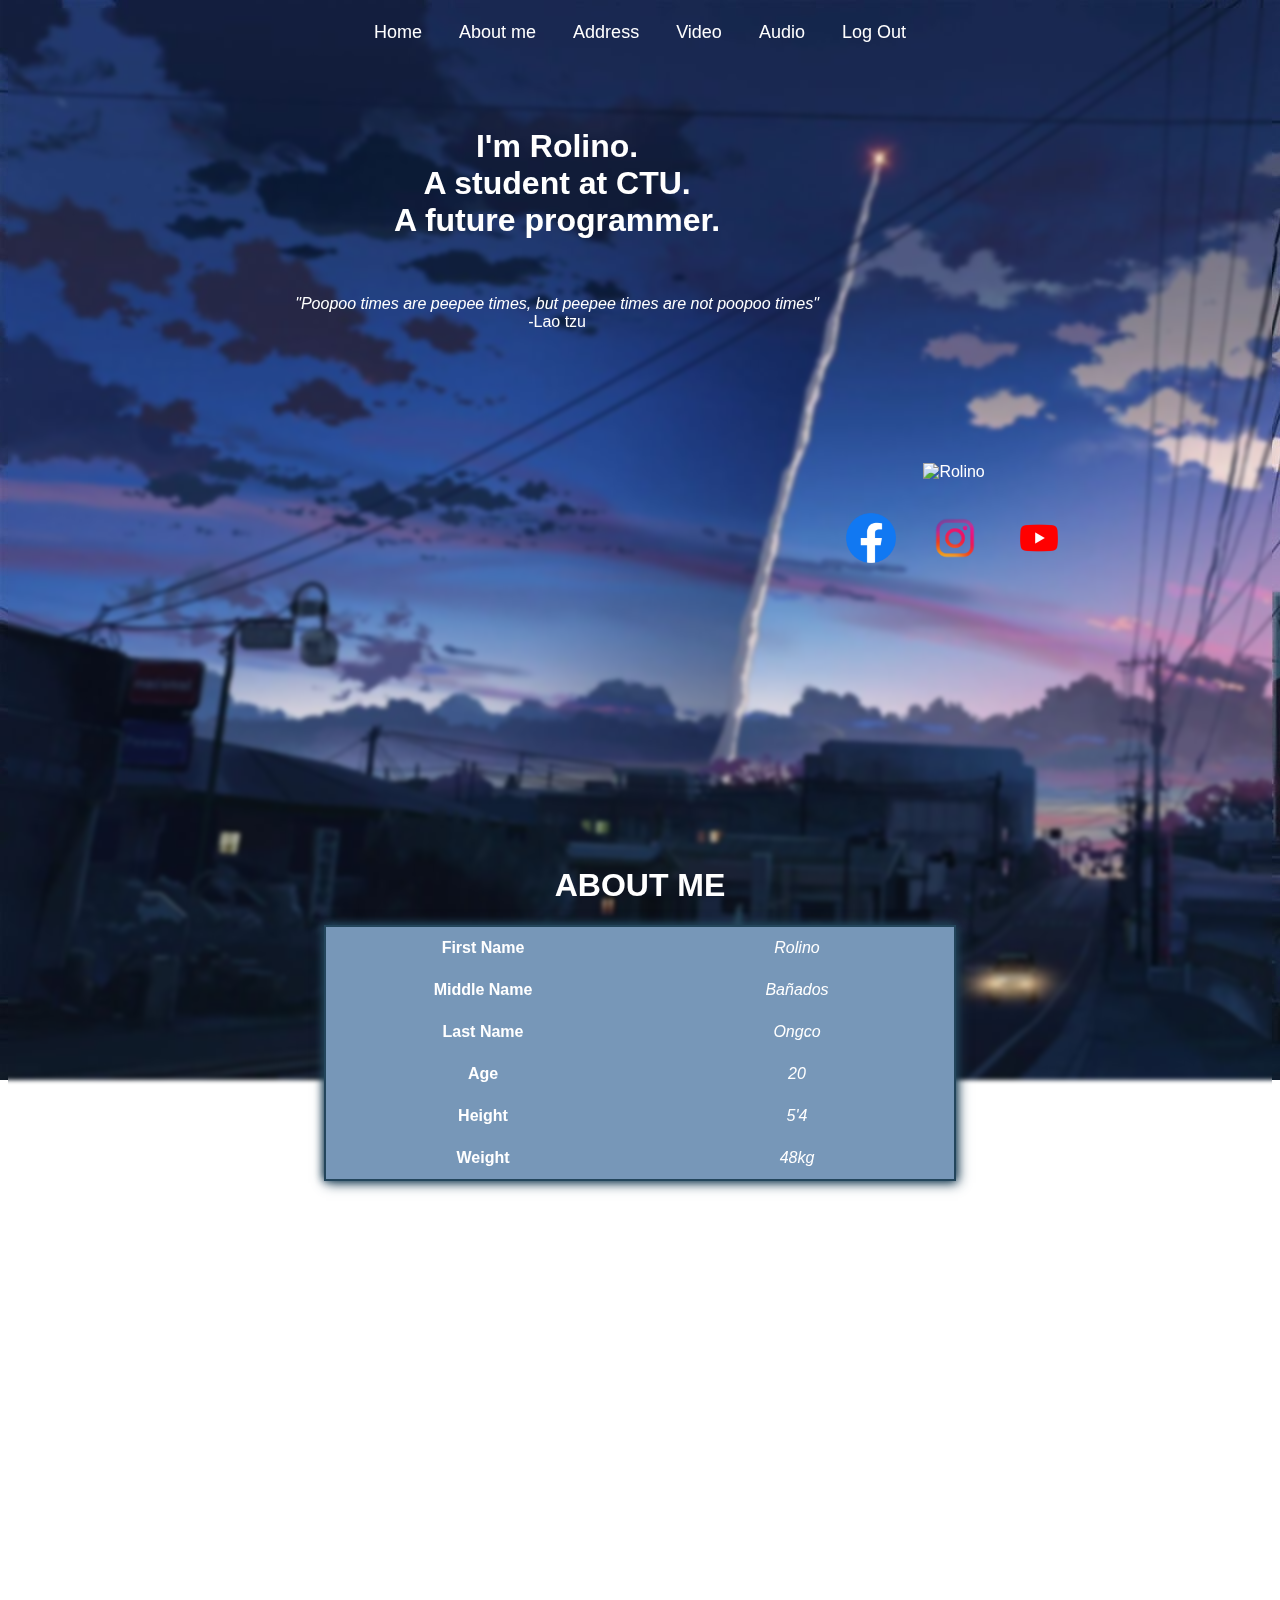
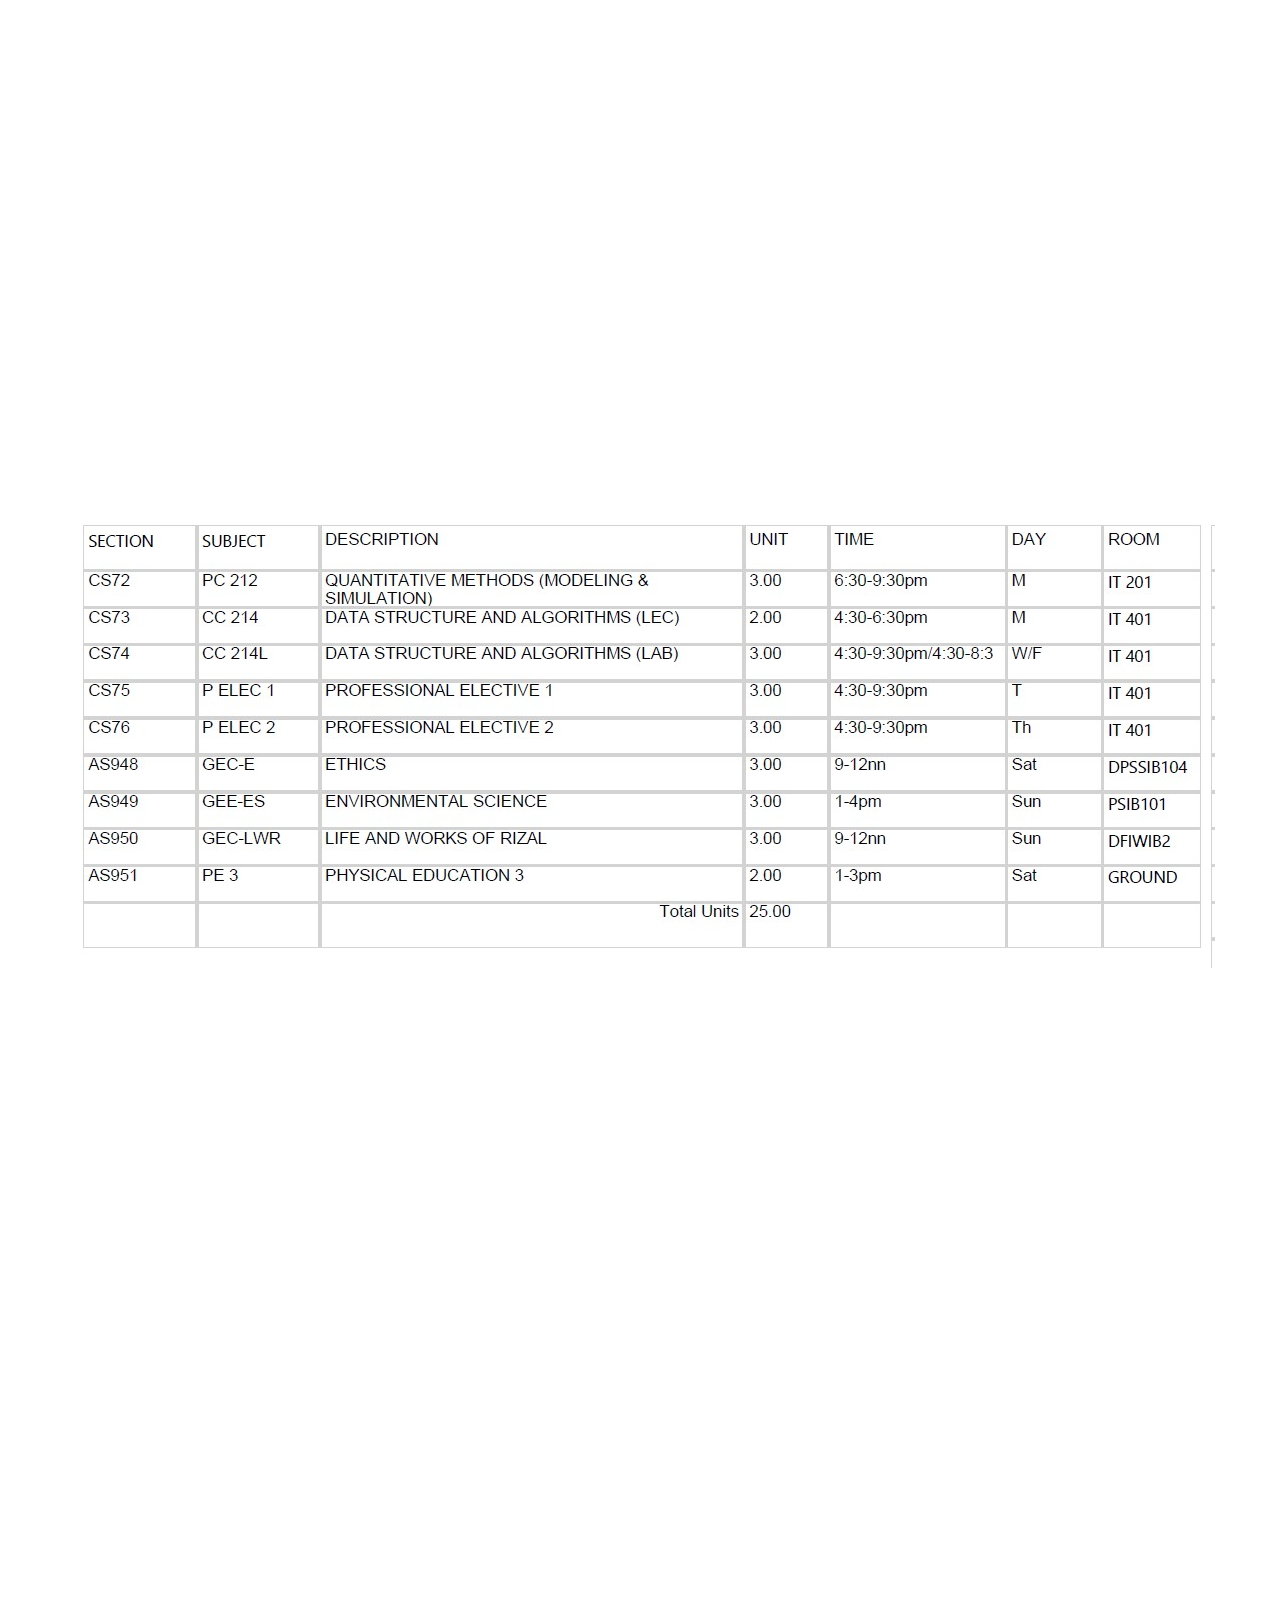
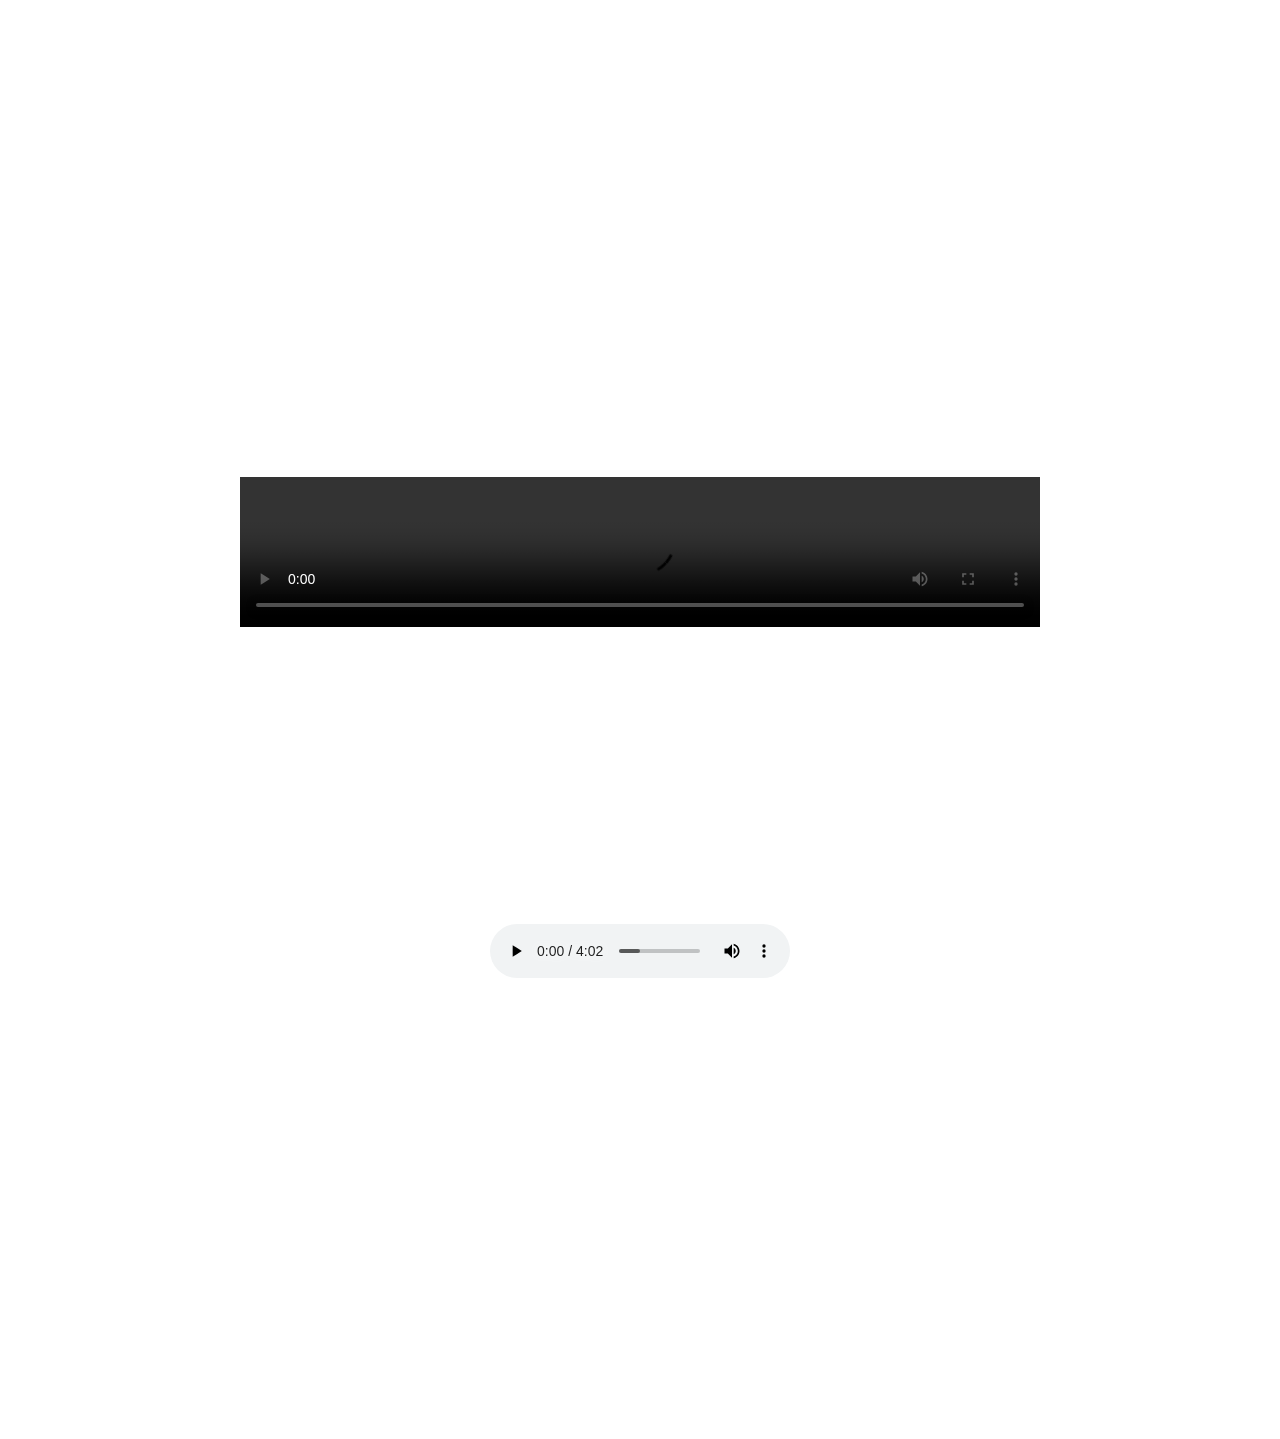
==== index.html @ fd8400d2 "first commit" ====
<!DOCTYPE html>
<html lang="en">
    <head>
        <link rel="stylesheet" href="css/styles.css">
        <title>Home</title>
        <link rel="icon" type="image/x-icon" href="img/index.jpeg">
    </head>
    <body style="background-image: url(img/index-bg.jpg);">
        <ul class="navbar">
            <li><a href="#home">Home</a></li>
            <li><a href="#aboutme">About me</a></li>
            <li><a href="#address">Address</a></li>
            <li><a href="#video">Video</a></li>
            <li><a href="#audio">Audio</a></li>
            <li><a href="loginpage.html">Log Out</a></li>
          </ul>

        <div id="home"> 
            <div class="name">
                <h1>I'm Rolino. <br>A student at CTU. <br>A future programmer.</h1>
                <br>
                <p>
                    <i>"Poopoo times are peepee times, but peepee times are not poopoo times"</i> <br>-Lao tzu
                </p>
            </div>
            <div class="pic">
                <img src="img/rolino.jpeg"  title="Rolino" alt="Rolino"  width="400" height="400">
            </div>
            <div>
                <ul class="contacts">
                    <a href="https://www.facebook.com/rolino.ongco" target="_blank"><img src="img/facebook-logo.png" alt="facebook"></a>
                    <a href="https://www.instagram.com/quandale.dinglle/" target="_blank"><img src="img/instagram-logo.png" alt="instagram"></a>
                    <a href="https://www.youtube.com/channel/UCeXuuWSbj8lLDLQvMsfTQ0w" target="_blank"><img src="img/youtube-logo.png" alt="youtube"></a>
                </ul>
            </div>
            
        </div>

        <div id="aboutme">
            <h1>ABOUT ME</h1>
            <table>
                <tr>
                    <th>First Name</th>
                    <td>Rolino</td>
                </tr>
                <tr>
                    <th>Middle Name</th>
                    <td>Bañados</td>
                </tr>
                <tr>
                    <th>Last Name</th>
                    <td>Ongco</td>
                </tr>
                <tr>
                    <th>Age</th>
                    <td>20</td>
                </tr>
                <tr>
                    <th>Height</th>
                    <td>5'4</td>
                </tr>
                <tr>
                    <th>Weight</th>
                    <td>48kg</td>
                </tr>
            </table>
        </div>

        <section class="college">
            <a href="https://www.ctu.edu.ph/" target="_blank">
                <img class="animate" src="img/ctulogopng.png" title="CTU Logo" alt="CTU logo"></a>

            <h1 class="animate2">This is my current college. <br>Cebu Techonologoical University (CTU)</h1>
        </section>

        <div class="schedule">
            <h1>CURRENT CLASS SCHEDULE</h1>
            <img src="img/schedule.jpg" alt="Rolino's class schedule">
        </div>
        
        <div id="address">
            <h1>CURRENT ADDRESS</h1>
            <iframe src="https://www.google.com/maps/embed?pb=!1m18!1m12!1m3!1d583.
            5906183602007!2d123.98041534513551!3d10.268507272431592!2m3!1f0!2f0!3f0
            !3m2!1i1024!2i768!4f13.1!3m3!1m2!1s0x33a990a1f96a5f23%3A0x59021c4fcfbebfa2!2sCitivan%20Service%20Garage!5e0!3m2!1sen!2sph!4v1699229070715!5m2!1sen!2sph" width="600" height="450" style="border:0;" allowfullscreen="" loading="lazy" referrerpolicy="no-referrer-when-downgrade"></iframe>
        </div>

        <div id="video">
            <h1>VIDEO</h1>
            <p>DOOM Spider Mastermind Boss Fight</p>
            <video width="800" controls>
                <source src="video/video.mp4" type="video/mp4">
                Your browser does not support the video tag.
            </video>

        </div>

        <div id="audio">
            <h1>AUDIO</h1>
            <p>Adtong ni Aging Gabie</p>
            <audio controls>
                <source src="audio/adtoNiAgingGabie.mp3" type="audio/mpeg">
            </audio>
        </div>
        
        <script src="js/animation.js"></script>
    </body>
</html>
---- css/styles.css ----
html{
    scroll-behavior: smooth;
    scroll-padding: 10rem;
}

body{
    background-attachment: fixed;
    background-repeat: no-repeat;
    backdrop-filter: blur(2px);
    font-family: 'Trebuchet MS', 'Lucida Sans Unicode', 'Lucida Grande', 'Lucida Sans', Arial, sans-serif;
    color: white;
    
}

.navbar {
    position: sticky;
    font-size: large;
    top: 0;
    list-style-type: none;
    margin: 0;
    padding: 0;
    overflow: hidden;
    background-color: transparent;
    text-align: center;
    z-index: 1;
}
  
li {
    display: inline-block;
}
  
li a {
    display: block;
    color: #ffffff;
    text-align: center;
    padding: 14px 16px;
    text-decoration: none;
}
  
li a{
    transition: .1s ease-in-out;
}
li a:hover {
    transform: scale(1.2);
}

/*.active {
    background-color: #04AA6D;
}
*/

#home{
    display: block;
    text-align: center;
    margin-top: 200px;
    margin-bottom: 300px;
    font-family: 'Trebuchet MS', 'Lucida Sans Unicode', 'Lucida Grande', 'Lucida Sans', Arial, sans-serif;

}
#home .name{
    display: inline-block;
    position: relative;
    bottom: 150px;
    margin-right: 100px;
    
}

#home .pic {
    display: inline-block;
    position: relative;
    
}

.contacts img{
    position: relative;
    width: 50px;
    height: 50px;
    margin-right: 30px;
    left: 310px;
    transition: .1s ease-in-out;
}

.contacts img:hover{
    transform: scale(1.5);
}

#aboutme{
    text-align: center;
}

#aboutme table{
    border: 2px solid #23455b;
    border-collapse: collapse;
    background-color: #7797b8;
    width: 50%;
    margin-left: auto;
    margin-right: auto;
    box-shadow: 2px 2px 12px #23455b, -1px -1px 8px #23455b
}

#aboutme tr{
    transition: all .1s ease-in;
    cursor: pointer;
}

#aboutme tr:hover{
    background-color: #7797b8;
    transform: scale(1.02);
    box-shadow: 2px 2px 12px #23455b, -1px -1px 8px #23455b;
}

#aboutme td, th{
    width: 50%;
    color: white;
    padding: 12px;
    
}

#aboutme td{
    font-style: italic; 
}

section{
    margin-top: 200px;
    text-align: center;
}

section .animate{
    opacity: 0;
    filter: blur(5px);
    transition: 1s;
}
section.show-animate .animate{
    opacity: 1;
    filter: blur(0);
}

.college .animate{
    width: 400px;
    height: 400px;
    margin-right: 200px;
}

.college .animate{
    transform: translateX(-100%);
}

.college.show-animate .animate{
    transform: translateX(0);
}

section .animate2{
    opacity: 0;
    filter: blur(5px);
    transition: 1s;
}
section.show-animate .animate2{
    opacity: 1;
    filter: blur(0);
}

.college .animate2{
    transform: translateX(100%);
}

.college.show-animate .animate2{
    transform: translateX(0);
}

.college h1{
    display: inline-block;
    position: relative;
    bottom: 150px;
}

.schedule{
    text-align: center;
    margin-top: 200px;
}

.schedule img{
    transition: all .1s ease-in;
    cursor: pointer;
    margin-top: 30px;
}

.schedule img:hover{
    background-color: #0a0d10;
    transform: scale(1.02);
}

#address{
    text-align: center;
    margin-top: 300px;
}

#video{
    text-align: center;
    margin-top: 200px;
}

#audio{
    text-align: center;
    margin-top: 200px;
    height: 600px;
}
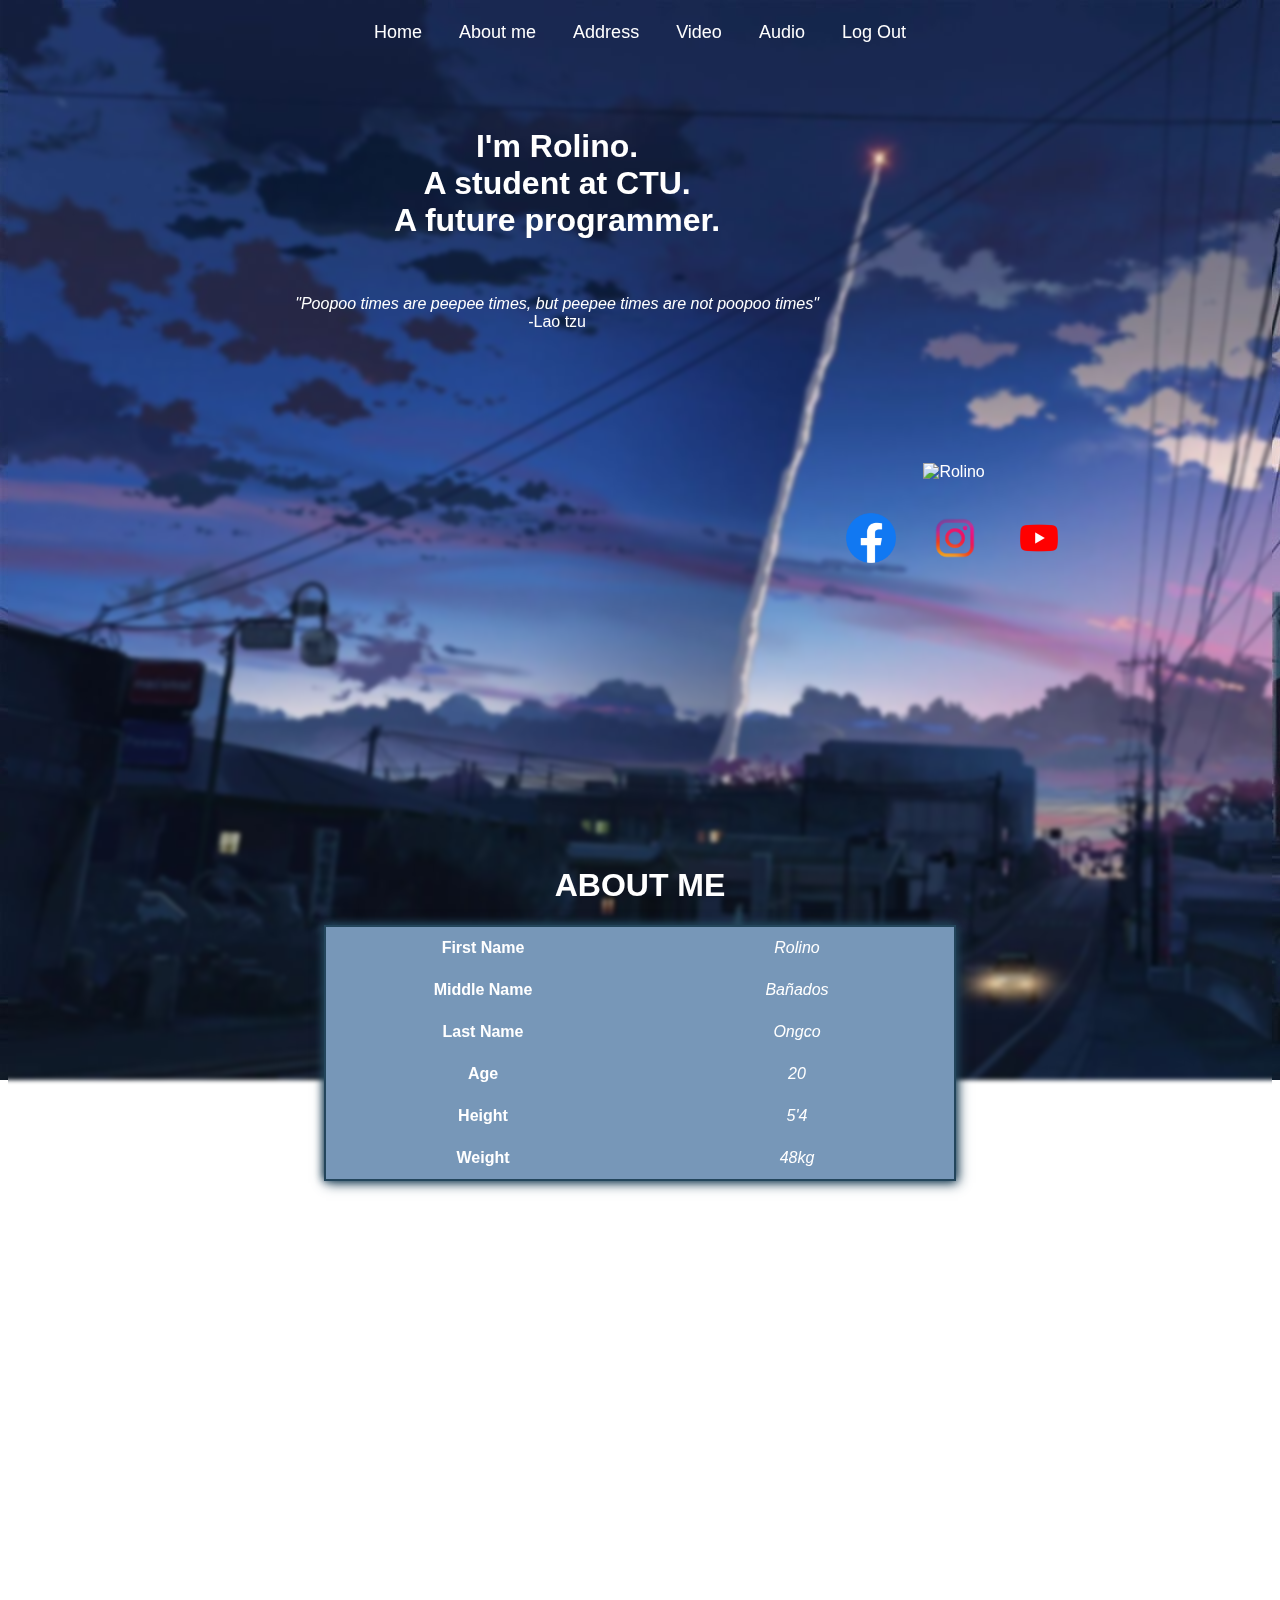
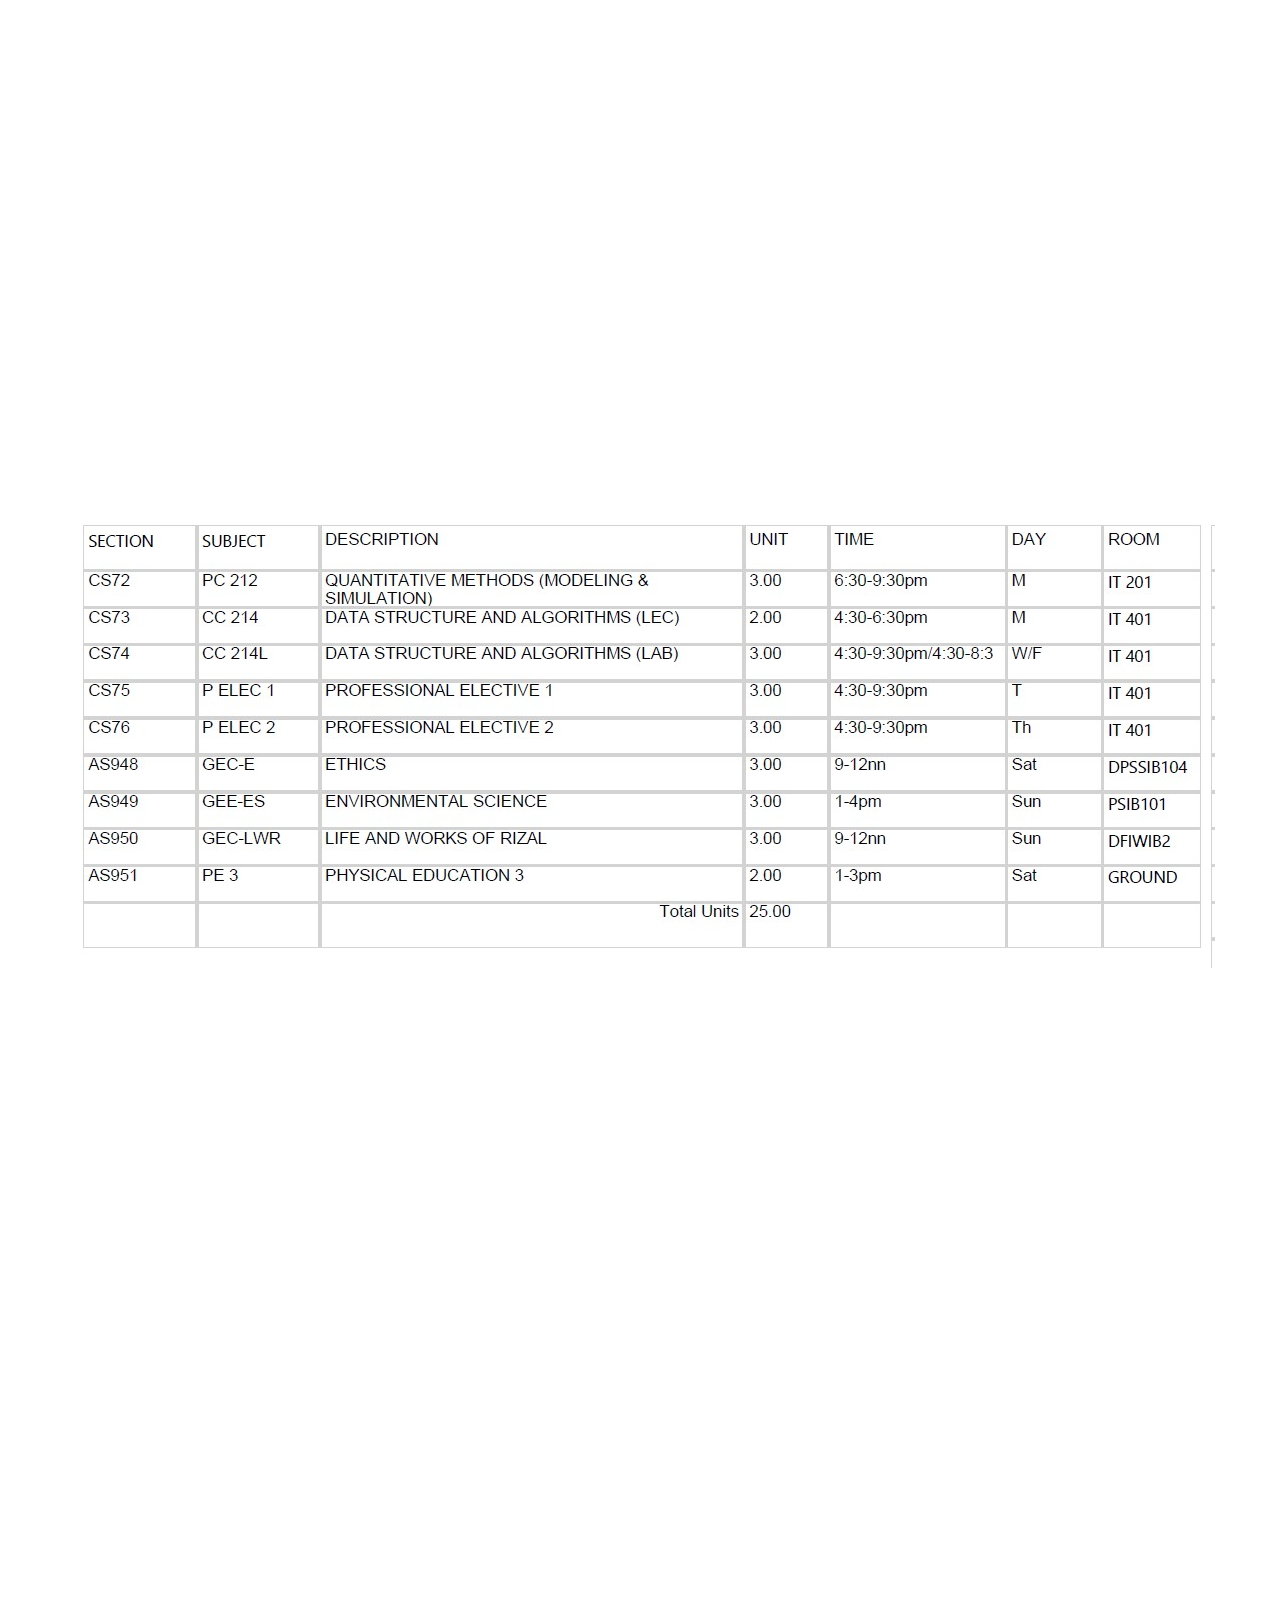
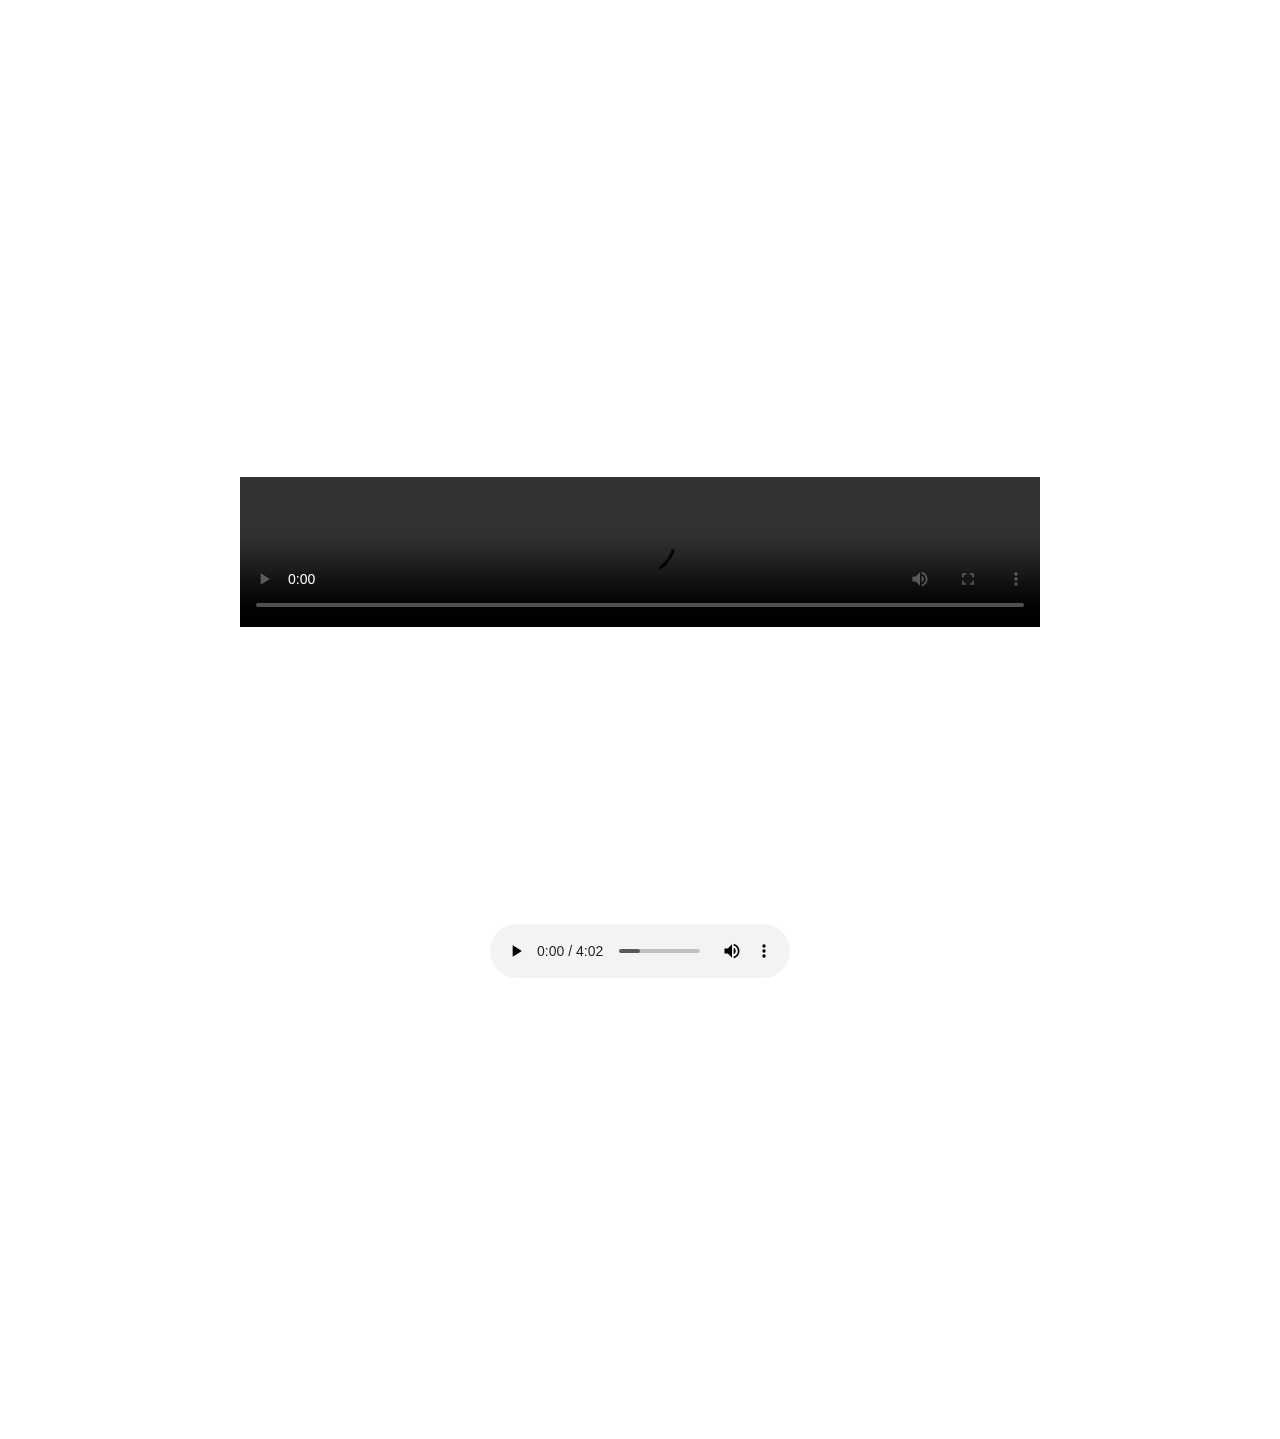
==== commit 7b3d5754: "first commit" ====
--- a/index.html
+++ b/index.html
@@ -3,7 +3,7 @@
     <head>
         <link rel="stylesheet" href="css/styles.css">
         <title>Home</title>
-        <link rel="icon" type="image/x-icon" href="img/index.jpeg">
+        <link rel="icon" type="image/x-icon" href="img/index.png">
     </head>
     <body style="background-image: url(img/index-bg.jpg);">
         <ul class="navbar">
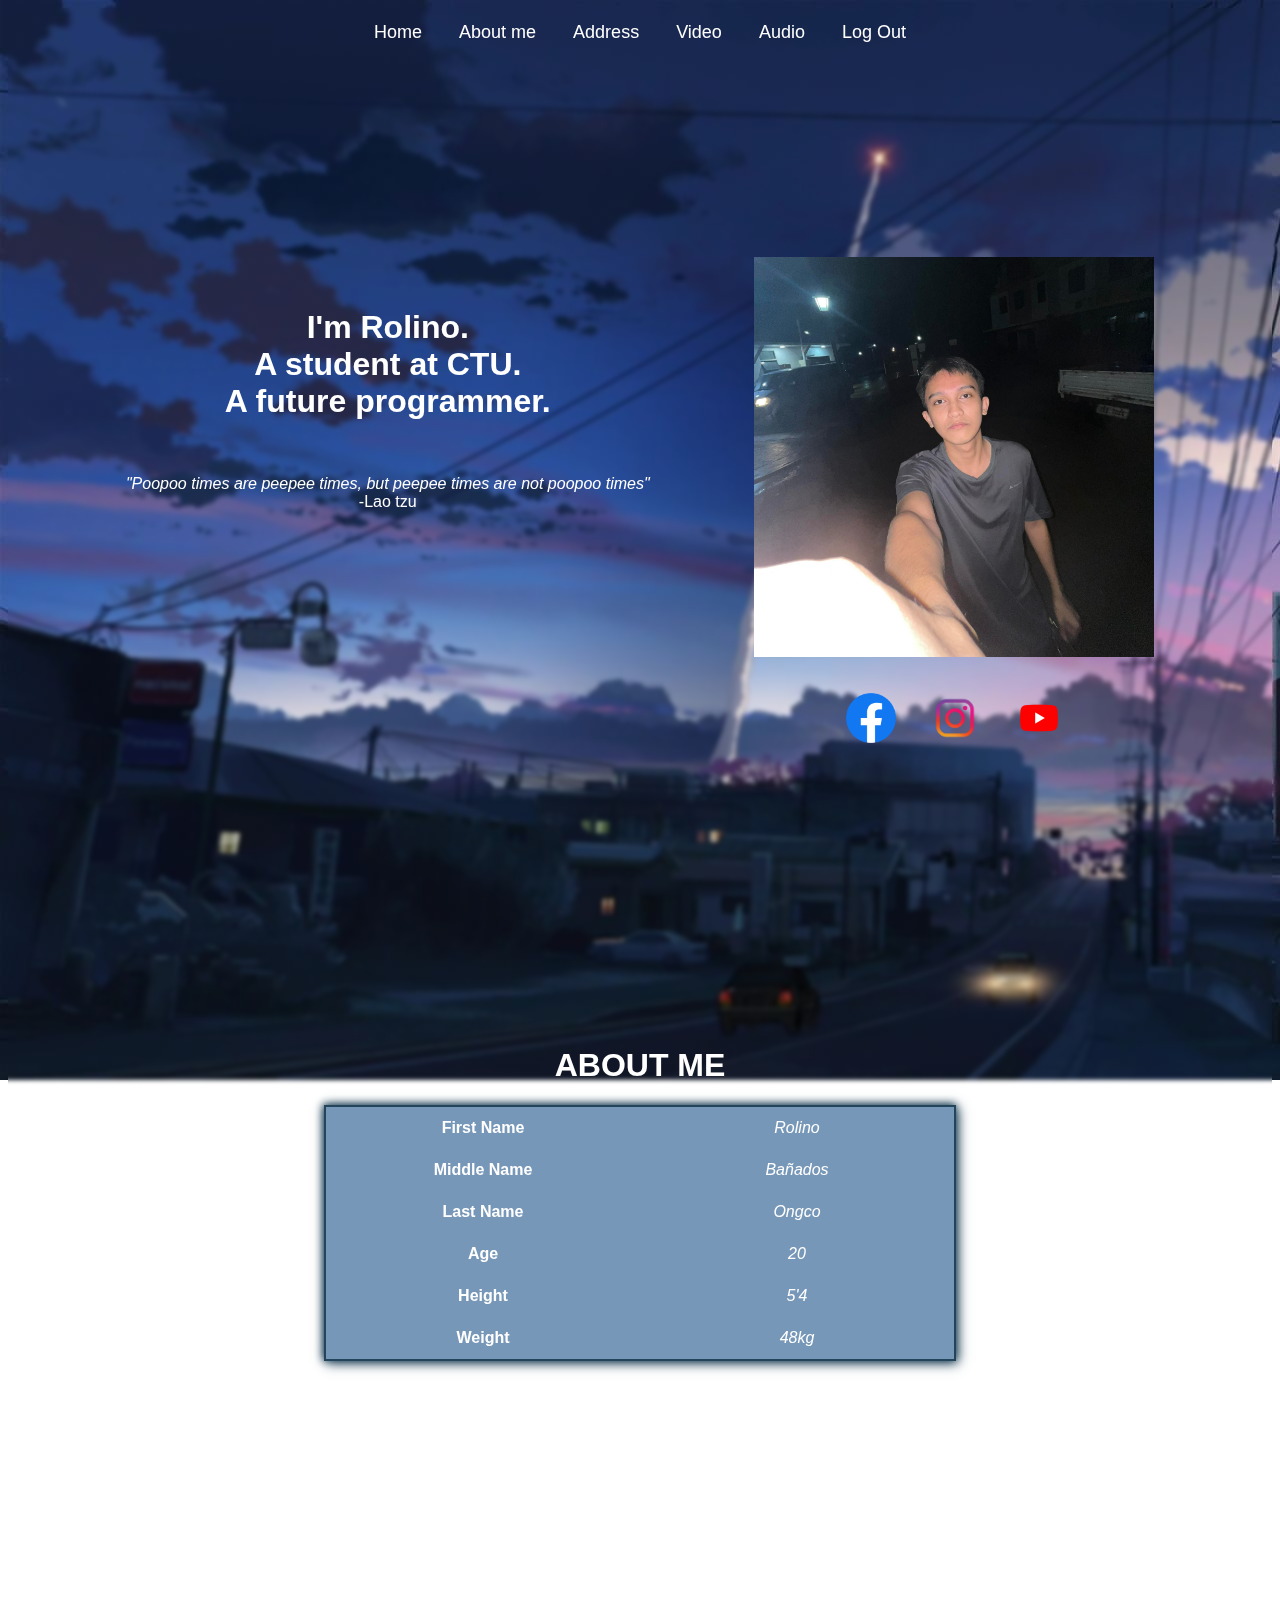
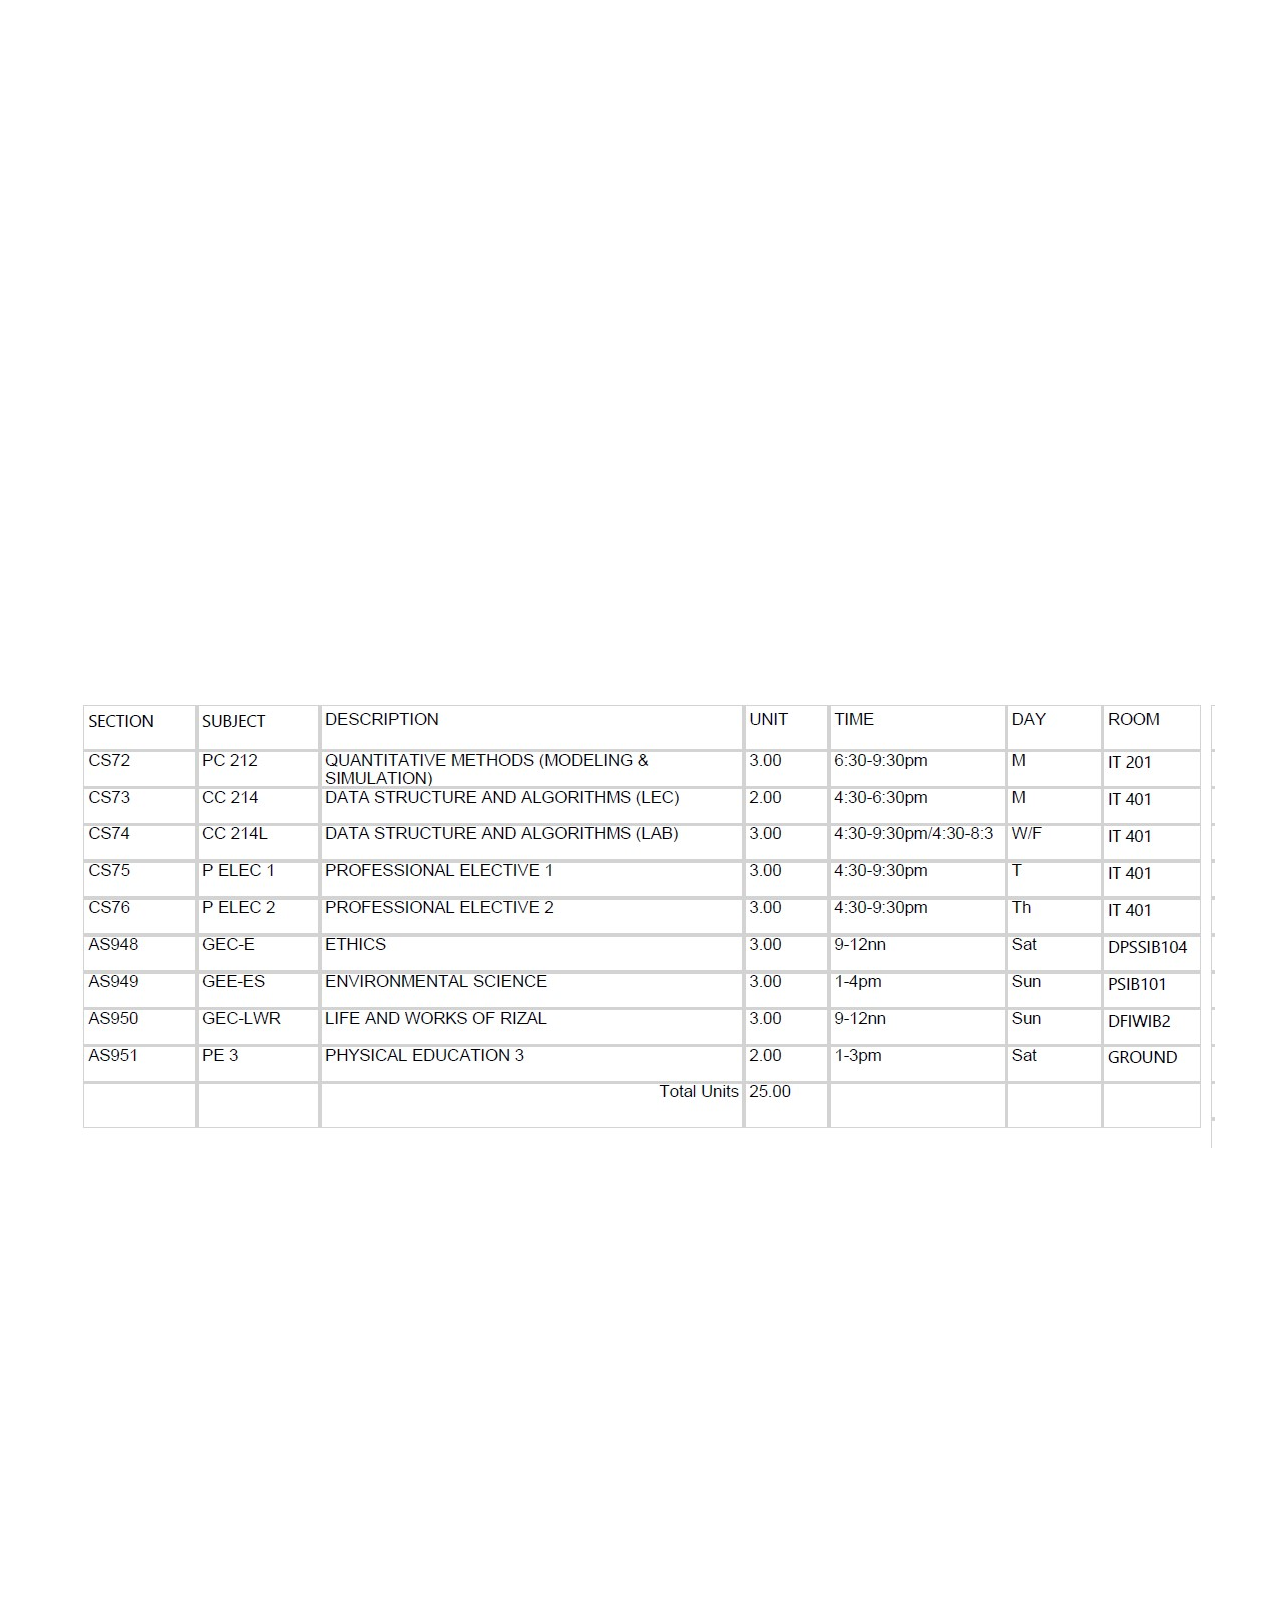
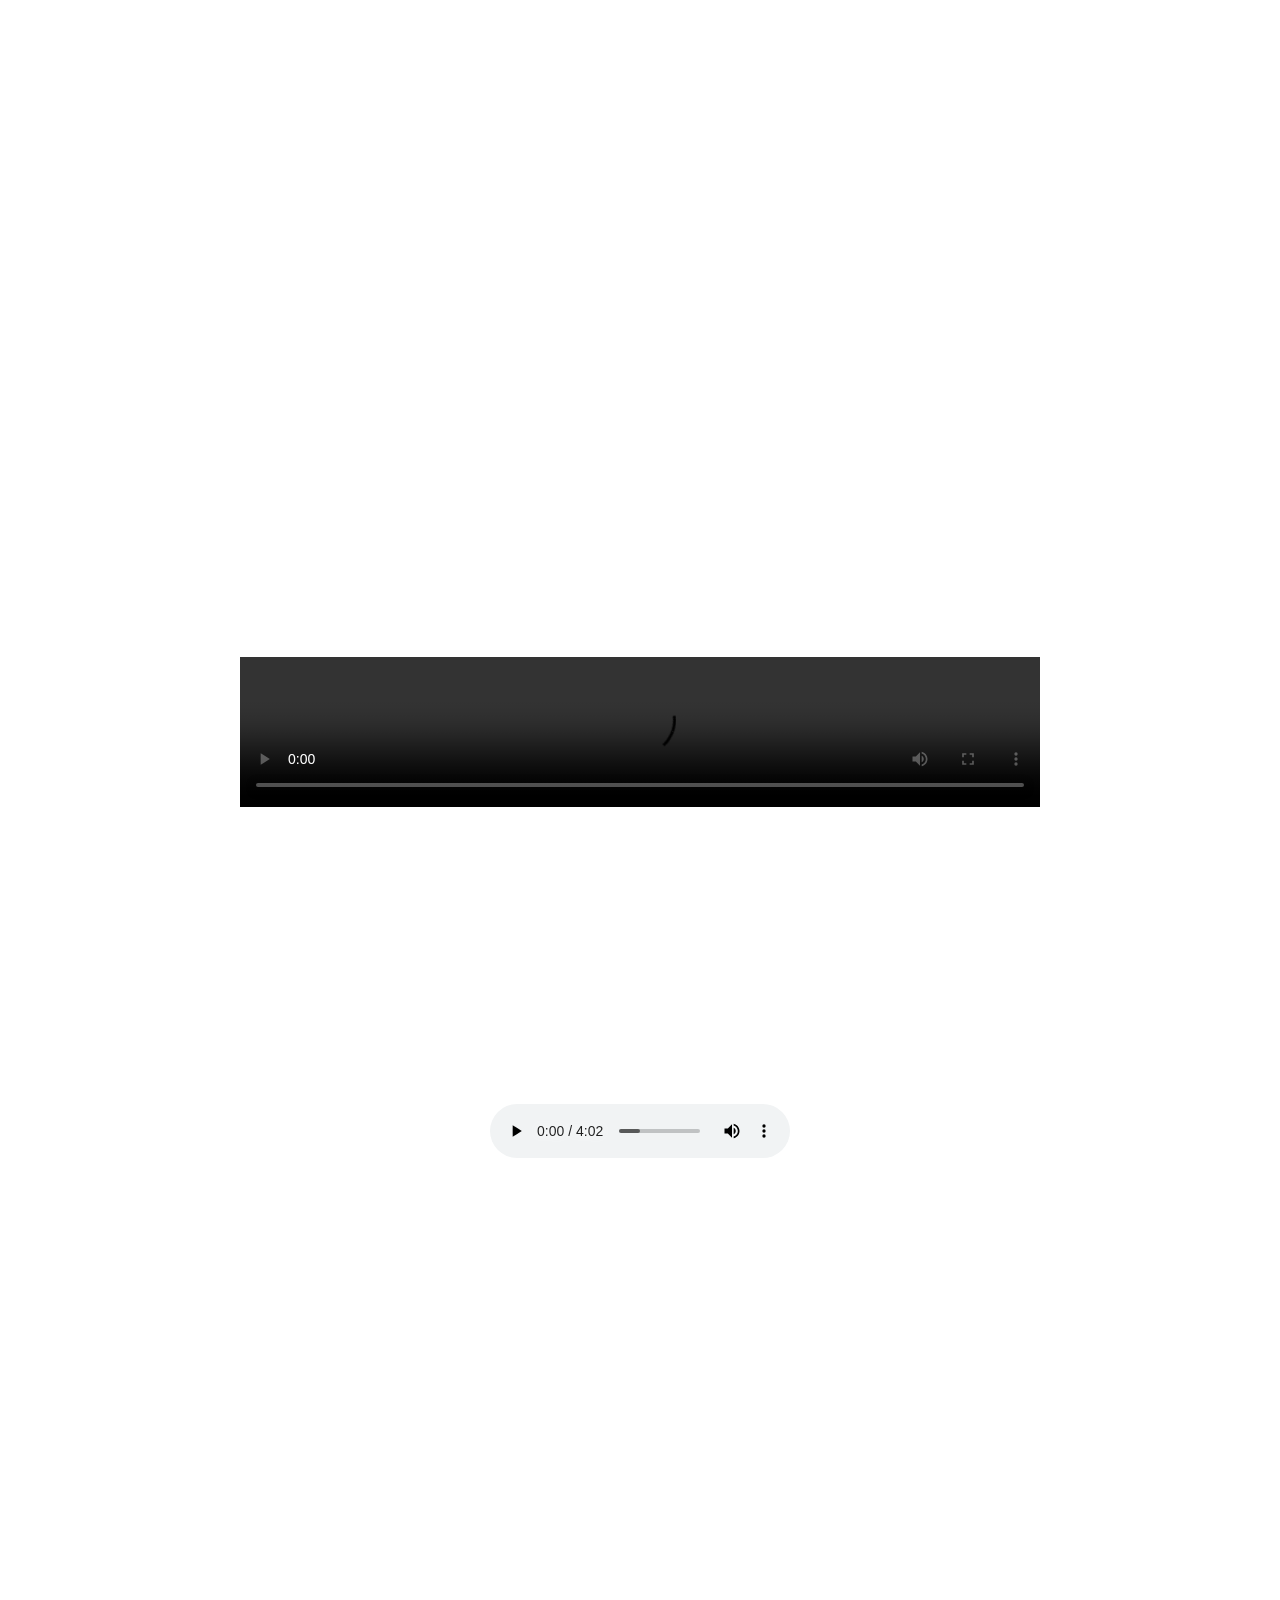
==== commit 0b0f716e: "Update index.html" ====
--- a/index.html
+++ b/index.html
@@ -24,7 +24,7 @@
                 </p>
             </div>
             <div class="pic">
-                <img src="img/rolino.jpeg"  title="Rolino" alt="Rolino"  width="400" height="400">
+                <img src="img/Rolino.jpeg"  title="Rolino" alt="Rolino"  width="400" height="400">
             </div>
             <div>
                 <ul class="contacts">
@@ -105,4 +105,4 @@
         
         <script src="js/animation.js"></script>
     </body>
-</html>+</html>
